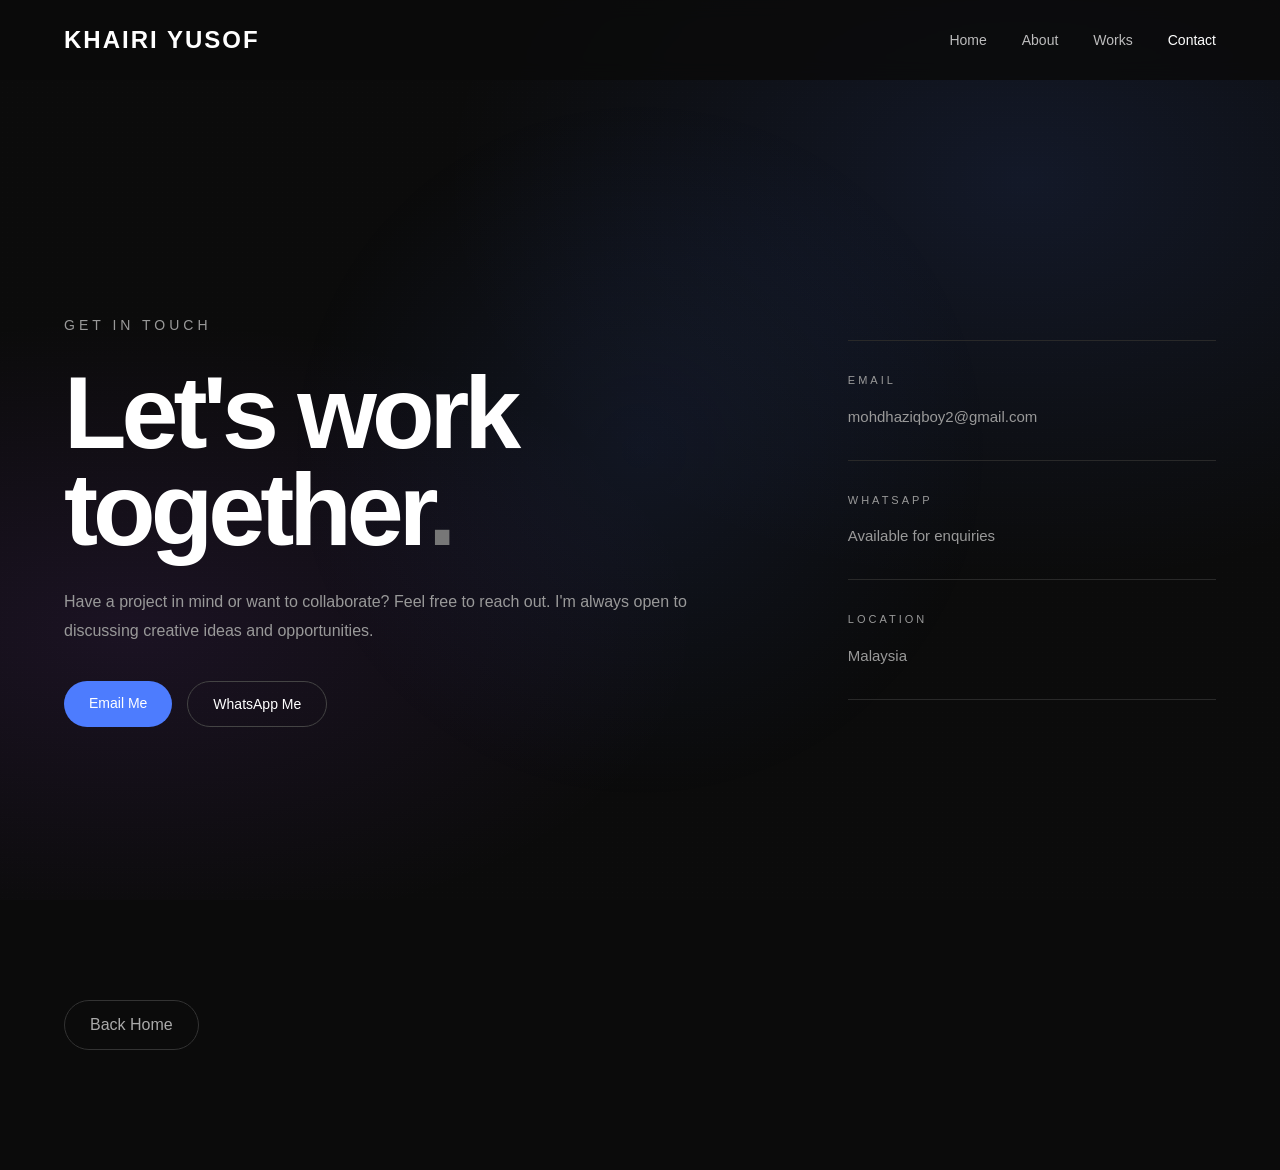
==== contact.html @ d0907bf4 "Initial portfolio upload" ====
<!DOCTYPE html>
<html lang="en">

<head>
    <meta charset="UTF-8">
    <meta name="viewport" content="width=device-width, initial-scale=1.0">

    <title>Contact | Khai</title>

    <link rel="stylesheet" href="style.css">
</head>

<body>

    <!-- NAVIGATION -->
    <header>
        <nav class="navbar">

            <a href="index.html" class="logo">
                KHAIRI YUSOF
            </a>

            <div class="nav-links">
                <a href="index.html">Home</a>
                <a href="about.html">About</a>
                <a href="index.html">Works</a>
                <a href="contact.html" class="active">Contact</a>
            </div>

        </nav>
    </header>


    <!-- CONTACT PAGE -->
    <main class="contact-page">

        <section class="contact-hero">

            <div class="contact-content">

                <p class="small-text">
                    GET IN TOUCH
                </p>

                <h1>
                    Let's work<br>
                    together<span>.</span>
                </h1>

                <p class="contact-description">
                    Have a project in mind or want to collaborate?
                    Feel free to reach out. I'm always open to
                    discussing creative ideas and opportunities.
                </p>

                <div class="contact-buttons">

                    <!-- EMAIL -->
                    <a href="mohdhaziqboy2@gmail.com" class="btn primary">

                        Email Me

                    </a>

                    <!-- WHATSAPP -->
                    <a href="https://wa.me/60138602364" class="btn secondary" target="_blank" rel="noopener noreferrer">

                        WhatsApp Me

                    </a>

                </div>

            </div>


            <!-- CONTACT INFORMATION -->
            <div class="contact-info">

                <div class="contact-item">

                    <p class="contact-label">
                        EMAIL
                    </p>

                    <p class="contact-value">
                        mohdhaziqboy2@gmail.com
                    </p>

                </div>

                <div class="contact-item">

                    <p class="contact-label">
                        WHATSAPP
                    </p>

                    <p class="contact-value">
                        Available for enquiries
                    </p>

                </div>

                <div class="contact-item">

                    <p class="contact-label">
                        LOCATION
                    </p>

                    <p class="contact-value">
                        Malaysia
                    </p>

                </div>

            </div>

        </section>


        <!-- BACK HOME -->
        <section class="back-section">

            <a href="index.html" class="back-button">
                Back Home
            </a>

        </section>

    </main>
    <script src="script.js"></script>
</body>

</html>
---- style.css ----
/* =========================
   GENERAL
========================= */

* {
    margin: 0;
    padding: 0;
    box-sizing: border-box;
    scroll-behavior: smooth;
}

body {
    font-family: Arial, Helvetica, sans-serif;
    background: #0b0b0b;
    color: #ffffff;
}

a {
    text-decoration: none;
    color: inherit;
}


/* =========================
   NAVIGATION
========================= */

header {
    width: 100%;
    position: fixed;
    top: 0;
    left: 0;
    z-index: 1000;
    background: rgba(11, 11, 11, 0.85);
    backdrop-filter: blur(10px);
}

.navbar {
    width: 90%;
    max-width: 1200px;
    height: 80px;
    margin: auto;

    display: flex;
    align-items: center;
    justify-content: space-between;
}

.logo {
    font-size: 24px;
    font-weight: bold;
    letter-spacing: 2px;
}

.nav-links {
    display: flex;
    gap: 35px;
}

.nav-links a {
    font-size: 14px;
    color: #bdbdbd;
    transition: 0.3s;
}

.nav-links a:hover {
    color: #ffffff;
}


/* =========================
   HERO SECTION
========================= */

.hero {
    min-height: 100vh;
    width: 90%;
    max-width: 1200px;
    margin: auto;

    display: flex;
    align-items: center;
    justify-content: space-between;

    gap: 80px;
    padding-top: 80px;
}

.hero-content {
    max-width: 650px;
}

.small-text {
    font-size: 14px;
    letter-spacing: 4px;
    color: #999999;
    margin-bottom: 15px;
}

.hero h1 {
    font-size: clamp(70px, 10vw, 140px);
    line-height: 0.9;
    letter-spacing: -5px;
}

.hero h1 span {
    color: #888888;
}

.hero h2 {
    font-size: 28px;
    line-height: 1.3;
    margin-top: 25px;
    font-weight: 500;
}

.description {
    color: #999999;
    max-width: 500px;
    line-height: 1.7;
    margin-top: 20px;
}


/* =========================
   BUTTONS
========================= */

.hero-buttons {
    display: flex;
    gap: 15px;
    margin-top: 35px;
}

.btn {
    padding: 14px 25px;
    border-radius: 30px;
    font-size: 14px;
    transition: 0.3s;
}

.primary {
    background: #ffffff;
    color: #000000;
}

.primary:hover {
    background: #cccccc;
    transform: translateY(-3px);
}

.secondary {
    border: 1px solid #444444;
    color: #ffffff;
}

.secondary:hover {
    background: #ffffff;
    color: #000000;
    transform: translateY(-3px);
}


/* =========================
   HERO IMAGE
========================= */

.hero-image {
    display: flex;
    justify-content: center;
    align-items: center;
}

.image-box {
    width: 360px;
    height: 460px;

    border: 1px solid #333333;
    border-radius: 20px;

    display: flex;
    align-items: center;
    justify-content: center;

    background: #151515;

    position: relative;
    overflow: hidden;
}

.image-box::before {
    content: "";
    position: absolute;

    width: 200px;
    height: 200px;

    background: #2c2c2c;

    border-radius: 50%;

    filter: blur(80px);
}

.image-box span {
    position: relative;
    z-index: 2;

    color: #555555;
    text-align: center;

    letter-spacing: 3px;
    font-size: 13px;
}


/* =========================
   SECTIONS
========================= */

section:not(.hero) {
    width: 90%;
    max-width: 1200px;
    margin: auto;
    padding: 120px 0;
}

section:not(.hero) h2 {
    font-size: 45px;
    margin-bottom: 25px;
}

section:not(.hero) p {
    color: #999999;
    line-height: 1.8;
    max-width: 700px;
}


/* =========================
   PROJECTS
========================= */

.projects-container {
    display: grid;
    grid-template-columns: repeat(3, 1fr);
    gap: 20px;
    margin-top: 50px;
}

.project-card {
    min-height: 250px;

    padding: 30px;

    border: 1px solid #292929;
    border-radius: 15px;

    background: #111111;

    display: flex;
    flex-direction: column;
    justify-content: flex-end;

    transition: 0.4s;
}

.project-card:hover {
    transform: translateY(-8px);
    border-color: #666666;
}

.project-card h3 {
    font-size: 22px;
    margin-bottom: 10px;
}

.project-card p {
    font-size: 14px;
}


/* =========================
   MOBILE
========================= */

@media (max-width: 768px) {

    .navbar {
        width: 85%;
    }

    .nav-links {
        gap: 15px;
    }

    .nav-links a {
        font-size: 12px;
    }

    .hero {
        flex-direction: column;
        justify-content: center;
        text-align: center;

        padding-top: 120px;
        gap: 50px;
    }

    .hero h1 {
        font-size: 80px;
    }

    .hero h2 {
        font-size: 22px;
    }

    .description {
        margin-left: auto;
        margin-right: auto;
    }

    .hero-buttons {
        justify-content: center;
        flex-wrap: wrap;
    }

    .image-box {
        width: 280px;
        height: 360px;
    }

    .projects-container {
        grid-template-columns: 1fr;
    }

}




/* =========================
   PROJECT PAGE
========================= */

.project-page {
    padding-top: 80px;
}


/* PROJECT HERO */

.project-hero {
    width: 90%;
    max-width: 1200px;
    min-height: 90vh;
    margin: auto;

    display: grid;
    grid-template-columns: 1fr 1fr;

    align-items: center;
    gap: 80px;
}

.project-label {
    color: #888888;
    font-size: 13px;
    letter-spacing: 4px;
    margin-bottom: 20px;
}

.project-intro h1 {
    font-size: clamp(60px, 8vw, 110px);
    line-height: 0.9;
    letter-spacing: -4px;
}

.project-description {
    max-width: 500px;
    color: #999999;
    line-height: 1.8;
    margin-top: 30px;
}


/* PROJECT INFO */

.project-info {
    display: flex;
    gap: 60px;
    margin-top: 40px;
}

.project-info span {
    color: #666666;
    font-size: 11px;
    letter-spacing: 2px;
}

.project-info p {
    color: #ffffff;
    margin-top: 8px;
}


/* MAIN IMAGE */

.project-main-image {
    height: 550px;

    border: 1px solid #292929;
    border-radius: 20px;

    background: #111111;

    display: flex;
    align-items: center;
    justify-content: center;

    overflow: hidden;
}

.project-placeholder {
    text-align: center;
    color: #444444;
    font-size: 14px;
    letter-spacing: 4px;
}


/* PROJECT SECTIONS */

.project-section {
    width: 90%;
    max-width: 1000px;

    margin: auto;
    padding: 120px 0;
}

.section-number {
    color: #666666;
    font-size: 12px;
    letter-spacing: 3px;
    margin-bottom: 20px;
}

.project-section h2 {
    font-size: 55px;
    margin-bottom: 30px;
}

.project-section>p:not(.section-number) {
    color: #999999;
    max-width: 700px;
    line-height: 1.8;
}


/* ROLE */

.role-grid {
    display: grid;
    grid-template-columns: repeat(2, 1fr);
    gap: 15px;
    margin-top: 50px;
}

.role-card {
    padding: 35px;

    border: 1px solid #292929;
    border-radius: 15px;

    background: #111111;

    transition: 0.3s;
}

.role-card:hover {
    transform: translateY(-5px);
    border-color: #555555;
}

.role-card h3 {
    margin-bottom: 15px;
    font-size: 20px;
}

.role-card p {
    color: #888888;
    line-height: 1.6;
}


/* PROCESS */

.process {
    display: grid;
    grid-template-columns: repeat(4, 1fr);
    gap: 30px;
    margin-top: 50px;
}

.process div {
    border-top: 1px solid #333333;
    padding-top: 25px;
}

.process span {
    color: #555555;
    font-size: 13px;
}

.process h3 {
    margin-top: 20px;
    margin-bottom: 10px;
}

.process p {
    color: #777777;
    font-size: 14px;
    line-height: 1.6;
}


/* GALLERY */

.project-gallery {
    display: grid;
    grid-template-columns: repeat(2, 1fr);
    gap: 15px;
    margin-top: 50px;
}

.gallery-item {
    height: 350px;

    border: 1px solid #292929;
    border-radius: 15px;

    background: #111111;

    display: flex;
    align-items: center;
    justify-content: center;

    color: #444444;
    letter-spacing: 3px;

    transition: 0.3s;
}

.gallery-item:hover {
    transform: scale(1.01);
    border-color: #555555;
}


/* BACK BUTTON */

.back-section {
    width: 90%;
    max-width: 1000px;
    margin: auto;

    padding: 40px 0 100px;
}

.back-button {
    display: inline-block;

    padding: 15px 25px;

    border: 1px solid #333333;
    border-radius: 30px;

    color: #aaaaaa;

    transition: 0.3s;
}

.back-button:hover {
    background: #ffffff;
    color: #000000;
}


/* =========================
   PROJECT MOBILE
========================= */

@media (max-width: 768px) {

    .project-hero {
        grid-template-columns: 1fr;
        gap: 50px;
        padding-top: 60px;
    }

    .project-intro h1 {
        font-size: 65px;
    }

    .project-main-image {
        height: 400px;
    }

    .project-info {
        gap: 25px;
        flex-wrap: wrap;
    }

    .project-section {
        padding: 80px 0;
    }

    .project-section h2 {
        font-size: 40px;
    }

    .role-grid {
        grid-template-columns: 1fr;
    }

    .process {
        grid-template-columns: 1fr;
    }

    .project-gallery {
        grid-template-columns: 1fr;
    }

}




/* =========================
   ABOUT PAGE
========================= */

.about-page {
    padding-top: 80px;
}


/* ABOUT HERO */

.about-hero {
    width: 90%;
    max-width: 1200px;
    min-height: 80vh;
    margin: auto;

    display: grid;
    grid-template-columns: 1fr 1fr;

    align-items: center;
    gap: 100px;
}

.about-heading h1 {
    font-size: clamp(70px, 9vw, 120px);
    line-height: 0.9;
    letter-spacing: -5px;
}

.about-heading h1 span {
    color: #777777;
}

.about-intro {
    max-width: 550px;
}

.about-intro p {
    color: #999999;
    font-size: 18px;
    line-height: 1.8;
    margin-bottom: 25px;
}


/* ABOUT SECTIONS */

.about-section {
    width: 90%;
    max-width: 1200px;
    margin: auto;

    padding: 120px 0;

    display: grid;
    grid-template-columns: 35% 65%;

    gap: 60px;

    border-top: 1px solid #202020;
}

.about-section-title h2 {
    font-size: 45px;
    margin-top: 15px;
}

.section-number {
    color: #666666;
    font-size: 12px;
    letter-spacing: 3px;
}

.about-text {
    max-width: 700px;
}

.about-text p {
    color: #999999;
    line-height: 1.9;
    margin-bottom: 25px;
}


/* EDUCATION */

.education-card {
    border: 1px solid #292929;
    border-radius: 15px;

    padding: 35px;

    display: flex;
    gap: 50px;

    background: #111111;
}

.education-year {
    color: #666666;
    font-size: 14px;
}

.education-card h3 {
    margin-bottom: 10px;
}

.education-card p {
    color: #888888;
}


/* SKILLS */

.skills-grid {
    display: grid;
    grid-template-columns: repeat(2, 1fr);
    gap: 15px;
}

.skill-card {
    padding: 30px;

    border: 1px solid #292929;
    border-radius: 15px;

    background: #111111;

    transition: 0.3s;
}

.skill-card:hover {
    transform: translateY(-5px);
    border-color: #555555;
}

.skill-card span {
    color: #555555;
    font-size: 12px;
}

.skill-card h3 {
    margin: 20px 0 12px;
}

.skill-card p {
    color: #888888;
    line-height: 1.6;
    font-size: 14px;
}


/* TOOLS */

.tools-list {
    display: grid;
    grid-template-columns: repeat(2, 1fr);
    gap: 0;

    border-top: 1px solid #292929;
}

.tools-list div {
    padding: 25px 0;

    border-bottom: 1px solid #292929;

    color: #aaaaaa;

    transition: 0.3s;
}

.tools-list div:hover {
    color: #ffffff;
    padding-left: 10px;
}


/* STRENGTHS */

.strengths {
    display: grid;
    grid-template-columns: repeat(3, 1fr);
    gap: 30px;
}

.strengths div {
    border-top: 1px solid #333333;
    padding-top: 25px;
}

.strengths h3 {
    margin-bottom: 15px;
}

.strengths p {
    color: #888888;
    line-height: 1.6;
    font-size: 14px;
}


/* ACTIVE NAV */

.nav-links .active {
    color: #ffffff;
}


/* ABOUT MOBILE */

@media (max-width: 768px) {

    .about-hero {
        grid-template-columns: 1fr;
        gap: 50px;
        padding: 70px 0;
    }

    .about-heading h1 {
        font-size: 75px;
    }

    .about-intro p {
        font-size: 16px;
    }

    .about-section {
        grid-template-columns: 1fr;
        gap: 35px;
        padding: 80px 0;
    }

    .skills-grid {
        grid-template-columns: 1fr;
    }

    .tools-list {
        grid-template-columns: 1fr;
    }

    .strengths {
        grid-template-columns: 1fr;
        gap: 40px;
    }

    .education-card {
        gap: 20px;
    }

}



/* =========================
   ESPORTS SECTION
========================= */

.esports-section {
    width: 90%;
    max-width: 1200px;
    margin: 80px auto 120px;

    min-height: 500px;

    display: grid;
    grid-template-columns: 1fr 1fr;

    border-top: 1px solid #292929;
    border-bottom: 1px solid #292929;

    background: #0d0d0d;
}


.esports-content {
    padding: 80px;

    display: flex;
    flex-direction: column;
    justify-content: center;
}


.esports-content h2 {
    font-size: clamp(60px, 7vw, 100px);
    line-height: 0.9;
    letter-spacing: -4px;
    margin: 20px 0 30px;
}


.esports-content h2 span {
    color: #777777;
}


.esports-description {
    max-width: 500px;

    color: #999999;
    line-height: 1.8;

    margin-bottom: 35px;
}


.esports-button {
    display: inline-block;

    width: fit-content;

    padding: 15px 25px;

    border: 1px solid #444444;
    border-radius: 30px;

    color: #ffffff;

    font-size: 14px;

    transition: 0.3s;
}


.esports-button:hover {
    background: #ffffff;
    color: #000000;

    transform: translateX(5px);
}


/* VISUAL */

.esports-visual {
    position: relative;

    min-height: 500px;

    background:
        radial-gradient(circle at center,
            #292929 0%,
            #111111 45%,
            #0b0b0b 75%);

    display: flex;
    align-items: center;
    justify-content: center;

    overflow: hidden;
}


.esports-number {
    position: absolute;

    top: 30px;
    right: 35px;

    font-size: 12px;
    letter-spacing: 3px;

    color: #555555;
}


.esports-title {
    font-size: clamp(55px, 7vw, 100px);

    font-weight: bold;

    line-height: 0.85;

    letter-spacing: -5px;

    text-align: center;

    color: #ffffff;
}


.esports-tag {
    position: absolute;

    bottom: 35px;
    left: 35px;

    font-size: 11px;

    letter-spacing: 3px;

    color: #666666;
}


/* MOBILE */

@media (max-width: 768px) {

    .esports-section {
        grid-template-columns: 1fr;
    }

    .esports-content {
        padding: 60px 30px;
    }

    .esports-visual {
        min-height: 350px;
    }

    .esports-title {
        font-size: 65px;
    }

}



/* =========================
   ESPORTS PAGE
========================= */

.esports-page {
    background: #0b0b0b;
    color: #ffffff;
}


/* HERO */

.esports-hero {
    width: 90%;
    max-width: 1200px;
    min-height: 90vh;
    margin: auto;

    display: grid;
    grid-template-columns: 1.2fr 0.8fr;
    align-items: center;

    gap: 80px;
}


.esports-hero-content h1 {
    font-size: clamp(80px, 12vw, 170px);
    line-height: 0.8;
    letter-spacing: -8px;
    margin: 25px 0;
}


.esports-hero-content h1 span {
    color: #666666;
}


.esports-hero-content h2 {
    font-size: clamp(35px, 5vw, 65px);
    line-height: 0.9;
    letter-spacing: -3px;
    margin-bottom: 30px;
}


.esports-intro {
    max-width: 520px;
    color: #999999;
    line-height: 1.8;
}


/* PLAYER CARD */

.player-card {
    min-height: 450px;

    border: 1px solid #292929;

    background:
        radial-gradient(circle at center,
            #292929 0%,
            #151515 45%,
            #0b0b0b 80%);

    display: flex;
    flex-direction: column;
    justify-content: center;
    align-items: center;

    position: relative;
}


.player-label {
    position: absolute;
    top: 25px;
    left: 25px;

    font-size: 10px;
    letter-spacing: 3px;
    color: #555555;
}


.player-icon {
    width: 130px;
    height: 130px;

    border: 1px solid #555555;
    border-radius: 50%;

    display: flex;
    align-items: center;
    justify-content: center;

    font-size: 60px;
    font-weight: bold;

    margin-bottom: 30px;
}


.player-card h3 {
    font-size: 35px;
    letter-spacing: 2px;
    margin: 0;
}


.player-card p {
    color: #777777;
    font-size: 11px;
    letter-spacing: 3px;
}


.player-line {
    width: 50px;
    height: 1px;
    background: #555555;

    margin: 25px 0;
}


.player-card>span {
    font-size: 10px;
    letter-spacing: 4px;
    color: #888888;
}


/* PROFILE */

.esports-profile,
.competitive-section,
.achievements-section {
    width: 90%;
    max-width: 1200px;
    margin: 100px auto;
}


.section-heading {
    margin-bottom: 60px;
}


.section-heading h2 {
    font-size: clamp(50px, 7vw, 90px);
    line-height: 0.9;
    letter-spacing: -4px;
    margin-top: 15px;
}


.section-heading h2 span {
    color: #666666;
}


/* PROFILE GRID */

.profile-grid {
    display: grid;
    grid-template-columns: repeat(4, 1fr);

    border-top: 1px solid #292929;
    border-bottom: 1px solid #292929;
}


.profile-item {
    padding: 35px 25px;

    border-right: 1px solid #292929;
}


.profile-item:last-child {
    border-right: none;
}


.profile-item span {
    font-size: 10px;
    letter-spacing: 3px;
    color: #666666;
}


.profile-item h3 {
    font-size: 20px;
    margin-top: 20px;
}


/* EXPERIENCE */

.experience-grid {
    display: grid;
    grid-template-columns: repeat(2, 1fr);
}


.experience-card {
    padding: 45px;

    border: 1px solid #292929;

    transition: 0.3s;
}


.experience-card:hover {
    background: #151515;
}


.experience-card span {
    color: #555555;
    font-size: 12px;
    letter-spacing: 2px;
}


.experience-card h3 {
    margin: 25px 0 15px;

    font-size: 25px;
    letter-spacing: 1px;
}


.experience-card p {
    color: #888888;
    line-height: 1.7;
}


/* ACHIEVEMENTS */

.achievement-list {
    border-top: 1px solid #292929;
}


.achievement-item {
    display: grid;
    grid-template-columns: 80px 1fr 1fr;
    align-items: center;

    padding: 30px 0;

    border-bottom: 1px solid #292929;
}


.achievement-item span {
    color: #555555;
}


.achievement-item h3 {
    font-size: 20px;
}


.achievement-item p {
    color: #777777;
}


/* GAMEPLAY */

.gameplay-section {
    width: 90%;
    max-width: 1200px;

    margin: 150px auto;

    display: grid;
    grid-template-columns: 1fr 1fr;

    gap: 60px;
}


.gameplay-content h2 {
    font-size: clamp(60px, 8vw, 100px);
    line-height: 0.85;
    letter-spacing: -5px;

    margin: 20px 0 35px;
}


.gameplay-content h2 span {
    color: #666666;
}


.gameplay-content>p:last-child {
    max-width: 500px;

    color: #888888;

    line-height: 1.8;
}


.gameplay-box {
    min-height: 400px;

    border: 1px solid #292929;

    display: flex;
    align-items: center;
    justify-content: center;

    background:
        radial-gradient(circle,
            #252525 0%,
            #111111 55%,
            #0b0b0b 100%);
}


.gameplay-placeholder {
    text-align: center;

    font-size: 25px;
    font-weight: bold;

    letter-spacing: 4px;

    color: #444444;
}


/* FOOTER */

.esports-footer {
    width: 90%;
    max-width: 1200px;

    margin: 80px auto 100px;

    padding-top: 40px;

    border-top: 1px solid #292929;
}


/* MOBILE */

@media (max-width: 768px) {

    .esports-hero {
        grid-template-columns: 1fr;
        padding-top: 100px;
        gap: 50px;
    }


    .esports-hero-content h1 {
        font-size: 90px;
    }


    .player-card {
        min-height: 350px;
    }


    .profile-grid {
        grid-template-columns: 1fr 1fr;
    }


    .profile-item:nth-child(2) {
        border-right: none;
    }


    .experience-grid {
        grid-template-columns: 1fr;
    }


    .achievement-item {
        grid-template-columns: 50px 1fr;
        gap: 15px;
    }


    .achievement-item p {
        grid-column: 2;
    }


    .gameplay-section {
        grid-template-columns: 1fr;
    }


    .gameplay-box {
        min-height: 300px;
    }

}


/* =========================
   CONTACT PAGE
========================= */

.contact-page {
    padding-top: 80px;
}

.contact-hero {
    width: 90%;
    max-width: 1200px;
    min-height: 80vh;
    margin: auto;

    display: grid;
    grid-template-columns: 1.3fr 0.7fr;

    align-items: center;
    gap: 100px;

    padding: 80px 0;
}

.contact-content h1 {
    font-size: clamp(55px, 8vw, 110px);
    line-height: 0.95;
    letter-spacing: -5px;
    margin-top: 25px;
}

.contact-content h1 span {
    color: #777777;
}

.contact-description {
    max-width: 500px;
    color: #999999;
    line-height: 1.8;
    margin-top: 30px;
}

.contact-buttons {
    display: flex;
    flex-wrap: wrap;
    gap: 15px;
    margin-top: 35px;
}

.contact-info {
    border-top: 1px solid #292929;
}

.contact-item {
    padding: 30px 0;
    border-bottom: 1px solid #292929;
}

.contact-label {
    color: #666666;
    font-size: 11px;
    letter-spacing: 3px;
    margin-bottom: 12px;
}

.contact-value {
    color: #ffffff;
    font-size: 15px;
    overflow-wrap: anywhere;
}


/* CONTACT MOBILE */

@media (max-width: 768px) {

    .contact-hero {
        grid-template-columns: 1fr;
        gap: 50px;
        padding: 70px 0;
    }

    .contact-content h1 {
        font-size: 60px;
        letter-spacing: -3px;
    }

    .contact-description {
        font-size: 14px;
    }

    .contact-buttons {
        gap: 10px;
    }

}



/* ========================================
   BACKGROUND ENHANCEMENT
======================================== */

body {
    background-color: #0b0b0b;
    background-image:
        radial-gradient(ellipse at 80% 20%,
            rgba(177, 95, 44, 0.12) 0%,
            transparent 40%),
        radial-gradient(ellipse at 10% 70%,
            rgba(177, 95, 44, 0.07) 0%,
            transparent 35%);
    background-attachment: fixed;
    position: relative;
}

/* Subtle background texture */

body::before {
    content: "";
    position: fixed;
    inset: 0;

    background-image: radial-gradient(rgba(255, 255, 255, 0.12) 0.6px,
            transparent 0.6px);

    background-size: 5px 5px;
    opacity: 0.12;

    pointer-events: none;
    z-index: -1;
}

/* ========================================
   SMOOTH HOVER EFFECTS
======================================== */

.project-card {
    transition:
        transform 0.4s ease,
        border-color 0.4s ease,
        background 0.4s ease;
}

.project-card:hover {
    transform: translateY(-8px);
    border-color: rgba(177, 95, 44, 0.7);
    background: #15120f;
}

.btn,
.back-button,
.esports-button {
    transition:
        transform 0.3s ease,
        background 0.3s ease,
        color 0.3s ease,
        border-color 0.3s ease;
}

/* ========================================
   SCROLL REVEAL ANIMATION
======================================== */

.reveal {
    opacity: 0;
    transform: translateY(25px);

    transition:
        opacity 0.8s ease,
        transform 0.8s ease;
}

.reveal.visible {
    opacity: 1;
    transform: translateY(0);
}

/* ========================================
   PAGE LOADER
======================================== */

.page-loader {
    position: fixed;
    inset: 0;

    background: #0b0b0b;
    color: #ffffff;

    display: flex;
    align-items: center;
    justify-content: center;

    z-index: 99999;

    transition:
        transform 0.8s cubic-bezier(0.76, 0, 0.24, 1),
        visibility 0.8s;
}

.page-loader.hide {
    transform: translateY(-100%);
    visibility: hidden;
    pointer-events: none;
}

.loader-content {
    text-align: center;
}

.loader-number {
    font-size: clamp(60px, 12vw, 120px);
    font-weight: bold;
    letter-spacing: -5px;
}

.loader-label {
    margin-top: 15px;
    font-size: 11px;
    letter-spacing: 4px;
    color: #999999;
}

.loader-line {
    width: 180px;
    height: 2px;

    background: #333333;

    margin: 25px auto 0;
    overflow: hidden;
}

.loader-progress {
    width: 0%;
    height: 100%;
    background: #4d7cfe;

    transition: width 0.1s linear;
}

/* ========================================
   OPTIONAL HERO ACCENT
======================================== */

.hero h1 span {
    color: #4d7cfe;
}

/* Soft orange accent on selected text */

.section-heading h2 {
    transition: color 0.3s ease;
}

/* ========================================
   REDUCED MOTION ACCESSIBILITY
======================================== */

@media (prefers-reduced-motion: reduce) {

    *,
    *::before,
    *::after {
        scroll-behavior: auto !important;
        animation-duration: 0.01ms !important;
        transition-duration: 0.01ms !important;
    }

    .reveal {
        opacity: 1;
        transform: none;
    }
}


.image-box img {
    width: 100%;
    height: 100%;
    object-fit: cover;
    object-position: center;
    border-radius: inherit;
    display: block;
    position: relative;
    z-index: 2;
}



/* ========================================
   INTERACTIVE BACKGROUND GLOW
======================================== */

body {
    --mouse-x: 50%;
    --mouse-y: 50%;
}

/* Glow follows the mouse */
body::after {
    content: "";
    position: fixed;
    inset: 0;

    background: radial-gradient(500px circle at var(--mouse-x) var(--mouse-y),
            rgba(177, 95, 44, 0.09),
            transparent 70%);

    pointer-events: none;
    z-index: 0;
    opacity: 0.8;

    transition: opacity 0.3s ease;
}

/* Keep website content above the glow */
header,
section,
footer {
    position: relative;
    z-index: 1;
}

/* Keep the header above everything */
header {
    z-index: 1000;
}

/* Disable mouse glow on smaller screens */
@media (max-width: 768px) {
    body::after {
        display: none;
    }
}




/* ========================================
   PROFILE IMAGE PARALLAX EFFECT
======================================== */

.hero-image {
    perspective: 1000px;
}

.image-box {
    transform-style: preserve-3d;
    will-change: transform;

    transition:
        transform 0.2s ease-out,
        border-color 0.3s ease,
        box-shadow 0.3s ease;
}

/* Subtle orange glow around the profile box */

.image-box:hover {
    border-color: rgba(177, 95, 44, 0.6);

    box-shadow:
        0 15px 50px rgba(177, 95, 44, 0.08);
}

/* Profile image */

.image-box img {
    width: 100%;
    height: 100%;

    object-fit: cover;
    object-position: center;

    display: block;
    border-radius: inherit;

    position: relative;
    z-index: 2;
}

/* Disable parallax on mobile */

@media (max-width: 768px) {
    .image-box {
        transform: none !important;
        will-change: auto;
    }
}

@media (prefers-reduced-motion: reduce) {
    .image-box {
        transform: none !important;
        transition: none;
    }
}



/* ========================================
   NEW COLOR THEME — ELECTRIC BLUE + VIOLET
======================================== */

/* Background glow */

body {
    background-color: #0b0b0b;

    background-image:
        radial-gradient(ellipse at 80% 20%,
            rgba(77, 124, 254, 0.12) 0%,
            transparent 40%),
        radial-gradient(ellipse at 10% 70%,
            rgba(168, 85, 247, 0.10) 0%,
            transparent 35%);

    background-attachment: fixed;
}

/* Interactive mouse glow */

body::after {
    background: radial-gradient(500px circle at var(--mouse-x, 50%) var(--mouse-y, 50%),
            rgba(77, 124, 254, 0.12),
            transparent 70%);
}

/* Main heading accent */

.hero h1 span {
    color: #4d7cfe;
}

/* Primary button */

.primary {
    background: #4d7cfe;
    color: #ffffff;
}

.primary:hover {
    background: #a855f7;
    color: #ffffff;
}

/* Secondary button */

.secondary:hover {
    border-color: #4d7cfe;
    background: #4d7cfe;
    color: #ffffff;
}

/* Project cards */

.project-card:hover {
    border-color: rgba(77, 124, 254, 0.7);
    background: #10111a;
}

/* Profile image */

.image-box:hover {
    border-color: rgba(77, 124, 254, 0.7);

    box-shadow:
        0 15px 50px rgba(77, 124, 254, 0.12),
        0 0 30px rgba(168, 85, 247, 0.08);
}

/* Esports button */

.esports-button:hover {
    border-color: #4d7cfe;
    background: #4d7cfe;
    color: #ffffff;
}

/* Back button */

.back-button:hover {
    background: #4d7cfe;
    border-color: #4d7cfe;
    color: #ffffff;
}

/* Accent for links */

.text-link:hover {
    color: #4d7cfe;
}

/* Smooth color transitions */

.hero h1 span,
.primary,
.secondary,
.project-card,
.image-box,
.esports-button,
.back-button,
.text-link {
    transition:
        color 0.3s ease,
        background 0.3s ease,
        border-color 0.3s ease,
        box-shadow 0.3s ease,
        transform 0.3s ease;
}

/* ========================================
   CENTER GROUP PROJECT — FINAL FIX
======================================== */

.project-page>.project-hero {
    width: 100%;
    max-width: none;
    min-height: calc(100vh - 80px);
    margin: 0;
    padding: 80px 24px 40px;

    display: flex;
    flex-direction: column;
    justify-content: center;
    align-items: center;

    text-align: center;
    gap: 0;
}

.project-page>.project-hero>.project-intro {
    width: 100%;
    max-width: 900px;
    margin: 0 auto;
    text-align: center;
}

.project-page>.project-hero .project-label {
    text-align: center;
    margin-bottom: 24px;
}

.project-page>.project-hero h1 {
    width: 100%;
    margin: 0 auto;
    font-size: clamp(60px, 8vw, 110px);
    line-height: 0.95;
    letter-spacing: -4px;
    text-align: center;
}

.project-page>.project-hero .project-description {
    width: 100%;
    max-width: 650px;
    margin: 30px auto 0;
    text-align: center;
}

.project-page>.project-hero .project-info {
    width: fit-content;
    max-width: 100%;
    margin: 40px auto 0;

    display: flex;
    justify-content: center;
    align-items: flex-start;
    gap: 60px;

    text-align: left;
}

/* MOBILE */
@media (max-width: 768px) {
    .project-page>.project-hero {
        width: 100%;
        min-height: calc(100vh - 80px);
        padding: 100px 20px 50px;
    }

    .project-page>.project-hero h1 {
        font-size: clamp(45px, 10vw, 65px);
        letter-spacing: -2px;
    }

    .project-page>.project-hero .project-description {
        font-size: 14px;
    }

    .project-page>.project-hero .project-info {
        gap: 25px;
        flex-wrap: wrap;
        justify-content: center;
    }
}

/* Fine-tune project hero position */
.project-page>.project-hero {
    transform: translateY(-20px);
}


/* PROJECT PDF BUTTON */
.pdf-description {
    color: #999;
    font-size: 16px;
    margin: 20px 0 28px;
}

.pdf-button {
    display: inline-flex;
    align-items: center;
    justify-content: center;
    padding: 15px 28px;

    background: #4d7cfe;
    color: #fff;
    text-decoration: none;

    font-size: 15px;
    font-weight: 600;

    border: 1px solid #4d7cfe;
    border-radius: 8px;

    transition: all 0.3s ease;
}

.pdf-button:hover {
    background: #a855f7;
    border-color: #a855f7;
    transform: translateY(-3px);
    box-shadow: 0 8px 25px rgba(77, 124, 254, 0.2);
}


/* ======================================== PERSONAL PROJECTS ======================================== */
.personal-project-card {
    overflow: hidden;
    transition: transform 0.3s ease, border-color 0.3s ease, box-shadow 0.3s ease;
}

.personal-project-card:hover {
    transform: translateY(-6px);
    border-color: rgba(77, 124, 254, 0.7);
    box-shadow: 0 12px 35px rgba(77, 124, 254, 0.08);
}

.personal-project-image {
    width: 100%;
    aspect-ratio: 16 / 10;
    margin-bottom: 24px;
    overflow: hidden;
    border-radius: 8px;
    background: #151515;
}

.personal-project-image img {
    width: 100%;
    height: 100%;
    display: block;
    object-fit: cover;
    transition: transform 0.5s ease;
}

.personal-project-card:hover .personal-project-image img {
    transform: scale(1.04);
}

.project-card-category {
    margin-bottom: 12px;
    color: #4d7cfe;
    font-size: 11px;
    font-weight: 600;
    letter-spacing: 2px;
}

.personal-project-card h3 {
    margin-bottom: 12px;
}

.personal-project-card>p:last-child {
    line-height: 1.7;
}

@media (max-width: 768px) {
    .personal-project-image {
        aspect-ratio: 16 / 10;
    }

    .personal-project-card {
        padding: 20px;
    }
}



/* PERSONAL PROJECTS — VERTICAL SECTIONS */
.personal-category {
    padding: 50px 0;
    border-bottom: 1px solid rgba(255, 255, 255, 0.1);
}

.personal-category:first-child {
    padding-top: 20px;
}

.personal-category:last-child {
    border-bottom: none;
}

.personal-category h2 {
    margin: 15px 0;
}

.personal-category .pdf-description {
    color: #999;
    font-size: 16px;
    line-height: 1.7;
    margin: 15px 0 28px;
}

.pdf-list {
    display: flex;
    flex-wrap: wrap;
    gap: 14px;
}

.personal-category .pdf-button {
    display: inline-flex;
    align-items: center;
    justify-content: center;
    padding: 14px 22px;
    background: #4d7cfe;
    color: #fff;
    text-decoration: none;
    font-size: 14px;
    font-weight: 600;
    border: 1px solid #4d7cfe;
    border-radius: 8px;
    transition: all 0.3s ease;
}

.personal-category .pdf-button:hover {
    background: #a855f7;
    border-color: #a855f7;
    transform: translateY(-3px);
    box-shadow: 0 8px 25px rgba(77, 124, 254, 0.2);
}

@media (max-width: 600px) {
    .personal-category {
        padding: 35px 0;
    }

    .pdf-list {
        flex-direction: column;
        align-items: flex-start;
    }

    .personal-category .pdf-button {
        max-width: 100%;
    }
}


/* PHOTOGRAPHY GALLERY */
.photography-gallery {
    display: grid;
    grid-template-columns: repeat(2, minmax(0, 1fr));
    gap: 20px;
    margin-top: 28px;
}

.photo-placeholder {
    width: 100%;
    aspect-ratio: 16 / 10;
    display: flex;
    align-items: center;
    justify-content: center;
    background: #111;
    border: 1px solid #292929;
    border-radius: 12px;
    color: #555;
    font-size: 13px;
    letter-spacing: 3px;
    overflow: hidden;
    transition: border-color 0.3s ease;
}

.photo-placeholder:hover {
    border-color: #4d7cfe;
}

@media (max-width: 600px) {
    .photography-gallery {
        grid-template-columns: 1fr;
        gap: 16px;
    }
}


/* PHOTOGRAPHY GALLERY FIX */
.photography-category .photography-gallery {
    display: grid;
    grid-template-columns: repeat(2, minmax(0, 1fr));
    gap: 20px;
    width: 100%;
    margin-top: 28px;
}

.photography-category .photo-placeholder {
    width: 100%;
    aspect-ratio: 16 / 10;
    box-sizing: border-box;
    display: flex;
    align-items: center;
    justify-content: center;
    background: #111;
    border: 1px solid #292929;
    border-radius: 12px;
    color: #555;
    font-size: 13px;
    letter-spacing: 3px;
    overflow: hidden;
    transition: border-color 0.3s ease;
}

.photography-category .photo-placeholder:hover {
    border-color: #4d7cfe;
}

@media (max-width: 600px) {
    .photography-category .photography-gallery {
        grid-template-columns: 1fr;
    }
}



/* WEBSITE PROJECT LIST */

.website-project-list {
    margin-top: 35px;
    border-top: 1px solid #292929;
}

.website-project-item {
    display: flex;
    align-items: center;
    justify-content: space-between;
    gap: 30px;

    padding: 30px 0;
    border-bottom: 1px solid #292929;

    transition: padding 0.3s ease;
}

.website-project-item:hover {
    padding-left: 12px;
    padding-right: 12px;
}

.website-project-number {
    display: block;
    margin-bottom: 12px;

    color: #4d7cfe;
    font-size: 12px;
    letter-spacing: 2px;
}

.website-project-item h3 {
    margin-bottom: 10px;
    font-size: 22px;
}

.website-project-item p {
    margin: 0;
    color: #999;
    line-height: 1.7;
}

.website-project-item .pdf-button {
    flex-shrink: 0;
    text-align: center;
}

@media (max-width: 600px) {
    .website-project-item {
        align-items: flex-start;
        flex-direction: column;
        gap: 20px;
    }

    .website-project-item .pdf-button {
        max-width: 100%;
    }
}


/* WEBSITE PROJECTS — CLEAN ROW LAYOUT */

.website-project-list {
    width: 100%;
    margin-top: 35px;
    border-top: 1px solid #292929;
}

.website-project-item {
    display: flex;
    flex-direction: row;
    align-items: center;
    justify-content: space-between;
    gap: 30px;

    padding: 28px 0;
    border-bottom: 1px solid #292929;

    transition: padding 0.3s ease;
}

.website-project-item:hover {
    padding-left: 10px;
    padding-right: 10px;
}

.website-project-item>div {
    flex: 1;
    min-width: 0;
}

.website-project-number {
    display: block;
    margin-bottom: 8px;
    color: #4d7cfe;
    font-size: 12px;
    letter-spacing: 2px;
}

.website-project-item h3 {
    margin: 0 0 8px;
    font-size: 22px;
}

.website-project-item p {
    margin: 0;
    color: #999;
    line-height: 1.7;
}

.website-project-item .pdf-button {
    display: inline-flex;
    flex-shrink: 0;
    align-items: center;
    justify-content: center;

    min-width: 170px;
    padding: 14px 20px;
    box-sizing: border-box;

    text-align: center;
    white-space: nowrap;
}

@media (max-width: 600px) {
    .website-project-item {
        align-items: flex-start;
        flex-direction: column;
        gap: 18px;
    }

    .website-project-item .pdf-button {
        min-width: 0;
    }
}


/* DESIGN & PHOTOGRAPHY PAGE */

.design-description {
    margin: 18px 0 30px;
    color: #999;
    font-size: 16px;
    line-height: 1.7;
}

/* GRAPHIC DESIGN GALLERY */

.design-gallery {
    display: grid;
    grid-template-columns: repeat(2, minmax(0, 1fr));
    gap: 24px;
    margin-top: 30px;
}

.design-item {
    overflow: hidden;
    background: #111;
    border: 1px solid #292929;
    border-radius: 12px;
    transition: border-color 0.3s ease,
        transform 0.3s ease;
}

.design-item:hover {
    border-color: #4d7cfe;
    transform: translateY(-4px);
}

.design-item img {
    display: block;
    width: 100%;
    aspect-ratio: 4 / 3;
    object-fit: cover;
    transition: transform 0.5s ease;
}

.design-item:hover img {
    transform: scale(1.04);
}

.design-caption {
    display: flex;
    justify-content: space-between;
    align-items: center;
    gap: 15px;
    padding: 16px 20px;
}

.design-caption span {
    color: #4d7cfe;
    font-size: 12px;
    letter-spacing: 2px;
}

.design-caption p {
    margin: 0;
    color: #ddd;
    font-size: 14px;
}


/* PHOTOGRAPHY GALLERY */

.photography-gallery {
    display: grid;
    grid-template-columns: repeat(2, minmax(0, 1fr));
    gap: 20px;
    margin-top: 30px;
}

.photo-item {
    overflow: hidden;
    background: #111;
    border: 1px solid #292929;
    border-radius: 12px;
    aspect-ratio: 4 / 3;
    transition: border-color 0.3s ease,
        transform 0.3s ease;
}

.photo-item:hover {
    border-color: #4d7cfe;
    transform: translateY(-4px);
}

.photo-item img {
    display: block;
    width: 100%;
    height: 100%;
    object-fit: cover;
    transition: transform 0.5s ease;
}

.photo-item:hover img {
    transform: scale(1.04);
}


/* RESPONSIVE */

@media (max-width: 600px) {

    .design-gallery,
    .photography-gallery {
        grid-template-columns: 1fr;
        gap: 16px;
    }

    .design-caption {
        padding: 14px 16px;
    }

}




/* PHOTO 06 ONLY */
.photography-gallery .photo-item:nth-child(6) img {
    object-fit: center;
    object-position: center 27%;
}


/* FOUR POSTER LAYOUT */

.design-gallery {
    display: grid;
    grid-template-columns: repeat(2, minmax(0, 1fr));
    gap: 24px;
}

.design-gallery .poster-item {
    overflow: hidden;
    background: #111;
    border: 1px solid #292929;
    border-radius: 12px;
}

.design-gallery .poster-item img {
    display: block;
    width: 100%;
    height: auto;
    aspect-ratio: 1 / 1.414;
    object-fit: contain;
    background: #111;
}

@media (max-width: 600px) {
    .design-gallery {
        grid-template-columns: 1fr;
    }
}


.design-gallery {
    display: grid;
    grid-template-columns: repeat(2, minmax(0, 1fr));
    gap: 24px;
    align-items: start;
}

.design-gallery .poster-item {
    min-width: 0;
    overflow: hidden;
    border: 1px solid #292929;
    border-radius: 12px;
    background: #111;
}

.design-gallery .poster-item img {
    display: block;
    width: 100%;
    aspect-ratio: 1 / 1.414;
    object-fit: contain;
    background: #111;
}

@media (max-width: 600px) {
    .design-gallery {
        grid-template-columns: 1fr;
    }
}


/* Make poster fill the entire image area */
.design-gallery .poster-item {
    overflow: hidden;
}

.design-gallery .poster-item img {
    display: block;
    width: 100%;
    height: 100%;
    object-fit: cover;
    object-position: center;
}


/* VIDEO PROJECTS */
.video-projects {
    margin-top: 80px;
}

.video-projects .video-description {
    margin-top: 16px;
    color: #999;
    font-size: 16px;
}

.video-grid {
    display: grid;
    grid-template-columns: repeat(2, minmax(0, 1fr));
    gap: 24px;
    margin-top: 35px;
}

.video-card {
    overflow: hidden;
    background: #111;
    border: 1px solid #292929;
    border-radius: 14px;
    transition: border-color 0.3s ease,
        transform 0.3s ease;
}

.video-card:hover {
    border-color: #4d7cfe;
    transform: translateY(-4px);
}

.video-wrapper {
    width: 100%;
    aspect-ratio: 16 / 9;
    overflow: hidden;
    background: #080808;
}

.video-wrapper video {
    display: block;
    width: 100%;
    height: 100%;
    object-fit: contain;
}

.video-info {
    display: flex;
    align-items: flex-start;
    gap: 18px;
    padding: 22px;
}

.video-info>span {
    color: #4d7cfe;
    font-size: 13px;
    letter-spacing: 2px;
}

.video-info h3 {
    margin: 0 0 8px;
    color: #fff;
    font-size: 20px;
}

.video-info p {
    margin: 0;
    color: #999;
    font-size: 15px;
    line-height: 1.6;
}

@media (max-width: 700px) {
    .video-grid {
        grid-template-columns: 1fr;
    }

    .video-projects {
        margin-top: 50px;
    }
}
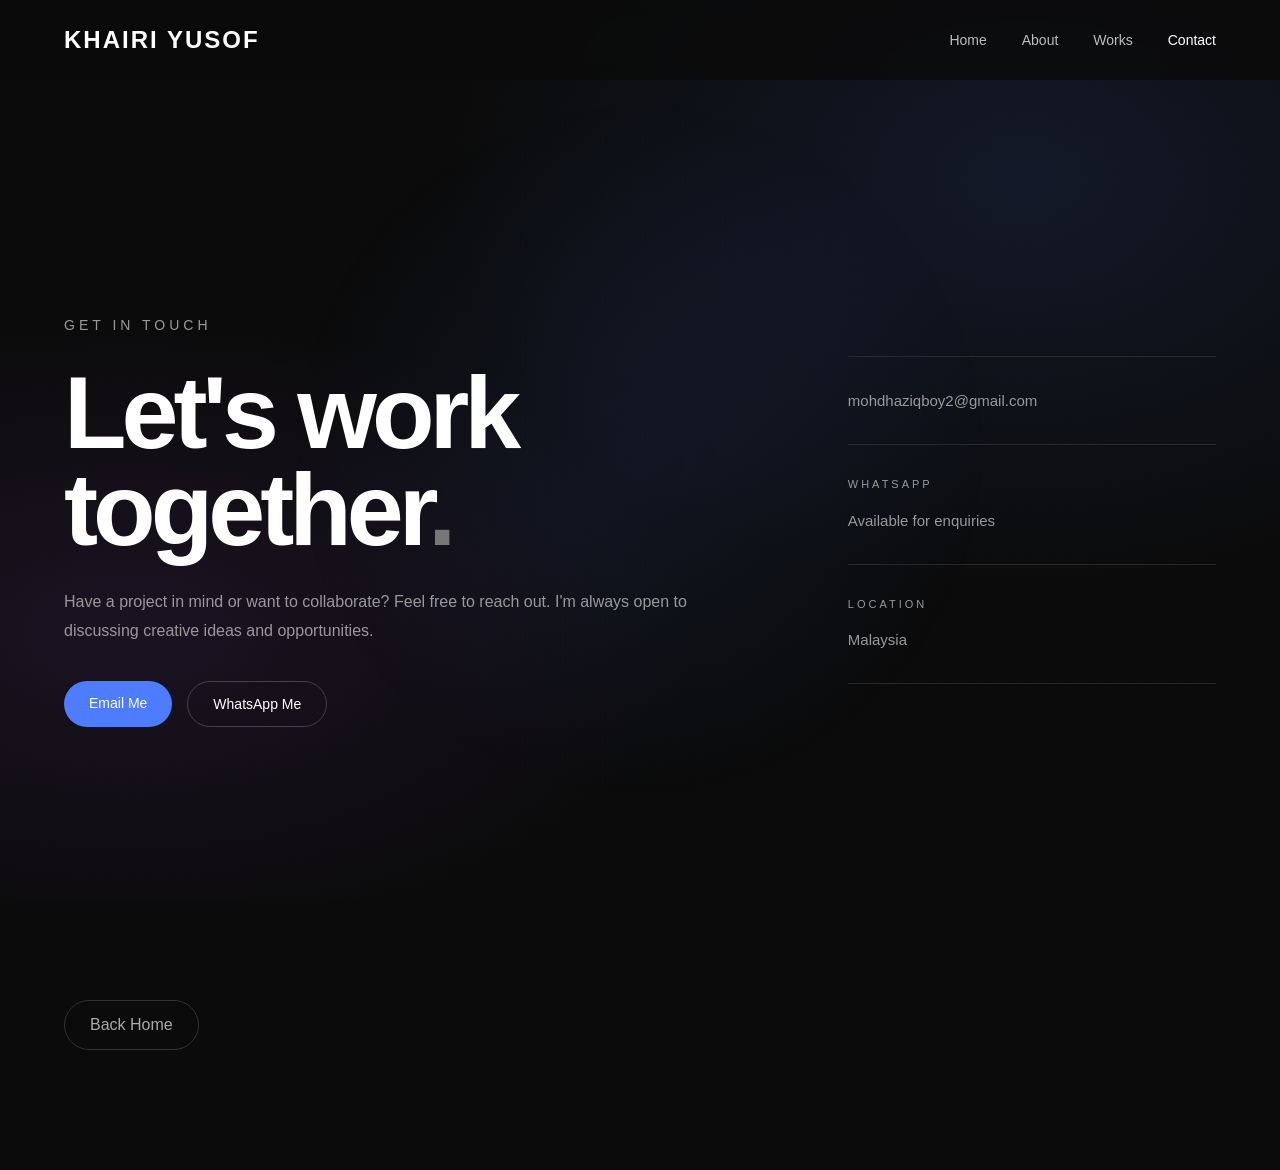
==== commit 5b03ed09: "Update contact page" ====
--- a/contact.html
+++ b/contact.html
@@ -23,7 +23,7 @@
             <div class="nav-links">
                 <a href="index.html">Home</a>
                 <a href="about.html">About</a>
-                <a href="index.html">Works</a>
+                <a href="index.html#works">Works</a>
                 <a href="contact.html" class="active">Contact</a>
             </div>
 
@@ -56,10 +56,8 @@
                 <div class="contact-buttons">
 
                     <!-- EMAIL -->
-                    <a href="mohdhaziqboy2@gmail.com" class="btn primary">
-
+                    <a href="mailto:mohdhaziqboy2@gmail.com" class="btn primary">
                         Email Me
-
                     </a>
 
                     <!-- WHATSAPP -->
@@ -79,12 +77,10 @@
 
                 <div class="contact-item">
 
-                    <p class="contact-label">
-                        EMAIL
-                    </p>
-
                     <p class="contact-value">
-                        mohdhaziqboy2@gmail.com
+                        <a href="mailto:mohdhaziqboy2@gmail.com">
+                            mohdhaziqboy2@gmail.com
+                        </a>
                     </p>
 
                 </div>
--- a/style.css
+++ b/style.css
@@ -2734,4 +2734,95 @@
     .video-projects {
         margin-top: 50px;
     }
+}
+
+
+/* HOME PROJECT CARDS */
+.projects-container {
+    display: grid;
+    grid-template-columns: repeat(3, minmax(0, 1fr));
+    gap: 20px;
+}
+
+.project-card {
+    display: flex;
+    flex-direction: column;
+    min-width: 0;
+    overflow: hidden;
+    background: #111111;
+    border: 1px solid #292929;
+    border-radius: 16px;
+    text-decoration: none;
+    color: #ffffff;
+    transition: transform 0.3s ease, border-color 0.3s ease;
+}
+
+.project-card:hover {
+    transform: translateY(-5px);
+    border-color: #4D7CFE;
+}
+
+.project-image {
+    width: 100%;
+    height: 220px;
+    overflow: hidden;
+    background: #171717;
+}
+
+.project-image img {
+    display: block;
+    width: 100%;
+    height: 100%;
+    object-fit: cover;
+    transition: transform 0.4s ease;
+}
+
+.project-card:hover .project-image img {
+    transform: scale(1.04);
+}
+
+.project-content {
+    padding: 22px;
+}
+
+.project-content h3 {
+    margin: 0 0 10px;
+    font-size: 21px;
+}
+
+.project-content>span {
+    color: #a5a5a5;
+    font-size: 14px;
+}
+
+.project-card:hover .project-content>span {
+    color: #4D7CFE;
+}
+
+.arrow {
+    display: inline-block;
+    margin-left: 4px;
+    transition: transform 0.3s ease;
+}
+
+.project-card:hover .arrow {
+    transform: translate(3px, -3px);
+}
+
+/* TABLET */
+@media (max-width: 900px) {
+    .projects-container {
+        grid-template-columns: repeat(2, minmax(0, 1fr));
+    }
+}
+
+/* MOBILE */
+@media (max-width: 600px) {
+    .projects-container {
+        grid-template-columns: 1fr;
+    }
+
+    .project-image {
+        height: 220px;
+    }
 }
